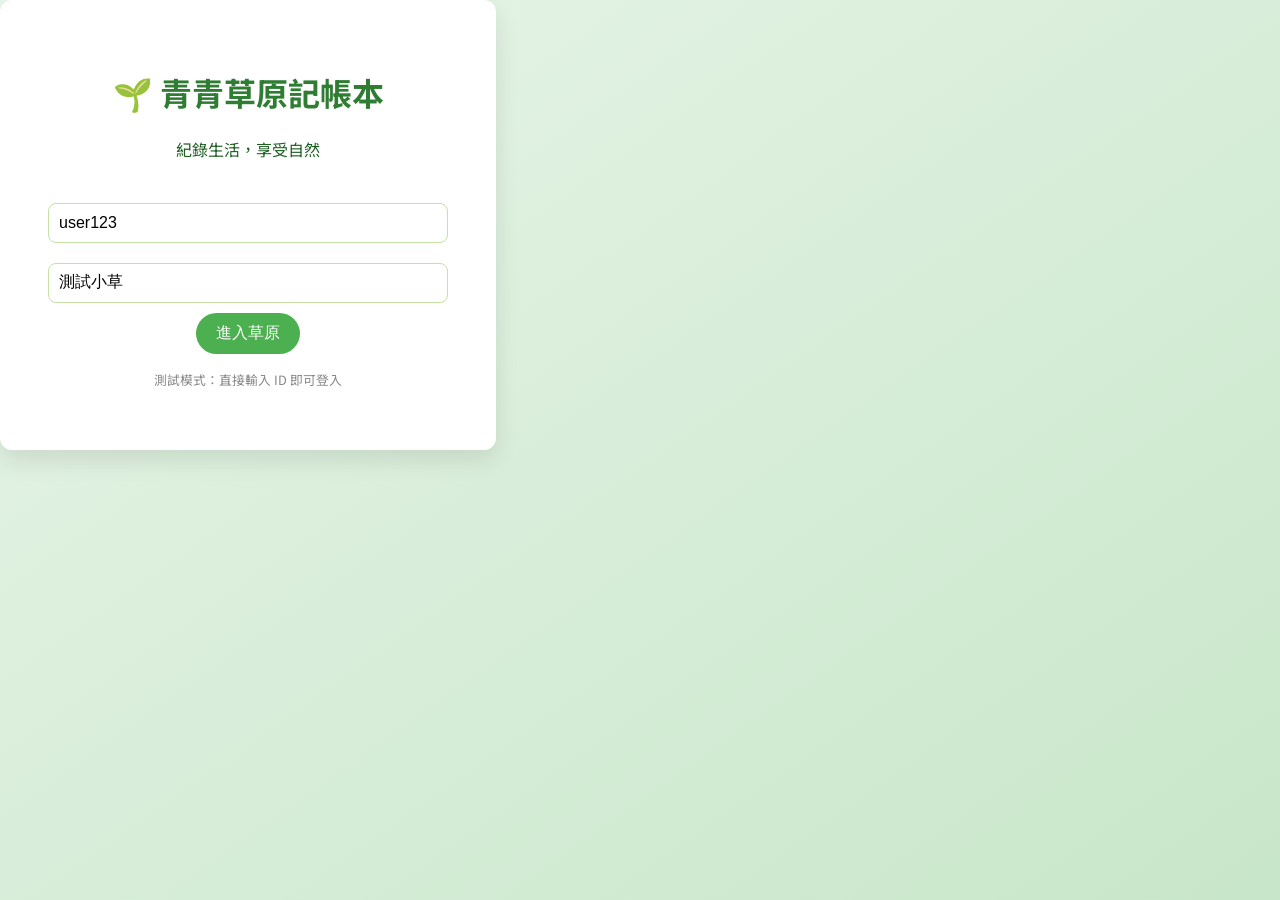
==== src/main/resources/static/app.html @ 778fdc4c "新增前端測試" ====
<!DOCTYPE html>
<html lang="zh-TW">
<head>
    <meta charset="UTF-8">
    <meta name="viewport" content="width=device-width, initial-scale=1.0">
    <title>青青草原記帳本</title>
    <link rel="stylesheet" href="css/style.css">
    <!-- Google Fonts -->
    <link href="https://fonts.googleapis.com/css2?family=Noto+Sans+TC:wght@400;500;700&display=swap" rel="stylesheet">
    <style>
        body { font-family: 'Noto Sans TC', sans-serif; }
    </style>
</head>
<body>

    <!-- 登入畫面 -->
    <div id="login-section">
        <div class="login-box">
            <h1 style="color: var(--dark-green);">🌱 青青草原記帳本</h1>
            <p>紀錄生活，享受自然</p>
            <div style="margin-top: 2rem;">
                <input type="text" id="login-google-id" placeholder="輸入 Google ID (模擬)" value="user123">
                <input type="text" id="login-nickname" placeholder="輸入暱稱" value="測試小草">
                <button class="btn" onclick="app.login()">進入草原</button>
            </div>
            <p style="font-size: 0.8rem; color: #888; margin-top: 1rem;">測試模式：直接輸入 ID 即可登入</p>
        </div>
    </div>

    <!-- 主應用程式 (登入後顯示) -->
    <div id="main-app" class="hidden">
        <header>
            <h1>🍃 青青草原記帳</h1>
            <div class="user-info">
                <span id="user-display-name"></span>
                <a href="#" onclick="location.reload()" style="color: white; margin-left: 10px; text-decoration: none;">(登出)</a>
            </div>
        </header>

        <div class="container">
            <!-- 導航分頁 -->
            <div class="tabs">
                <div class="tab active" onclick="app.switchTab('dashboard')">總覽</div>
                <div class="tab" onclick="app.switchTab('accounts')">我的帳戶</div>
                <div class="tab" onclick="app.switchTab('records')">收支紀錄</div>
                <div class="tab" onclick="app.switchTab('family')">家庭共享</div>
            </div>

            <!-- 1. 總覽 Dashboard -->
            <div id="tab-dashboard" class="tab-content">
                <div class="card">
                    <h2>我的資產</h2>
                    <div class="balance" id="total-balance">$ 0</div>
                    <div class="dashboard-grid">
                        <div style="text-align: center; color: #2e7d32;">
                            <small>總收入</small>
                            <div id="total-income" style="font-weight: bold;">$ 0</div>
                        </div>
                        <div style="text-align: center; color: #c62828;">
                            <small>總支出</small>
                            <div id="total-expense" style="font-weight: bold;">$ 0</div>
                        </div>
                    </div>
                </div>

                <div class="dashboard-grid">
                    <div class="card">
                        <h2>近期支出分類</h2>
                        <div id="category-stats-container">
                            <!-- JS 填入 -->
                            <p style="color:#888; text-align:center;">載入中...</p>
                        </div>
                    </div>
                    <div class="card">
                        <h2>快速操作</h2>
                        <button class="btn" style="width: 100%; margin-bottom: 10px;" onclick="app.showModal('modal-record')">✏️ 記一筆</button>
                        <button class="btn btn-outline" style="width: 100%;" onclick="app.showModal('modal-account')">💰 新增帳戶</button>
                    </div>
                </div>
            </div>

            <!-- 2. 帳戶 Accounts -->
            <div id="tab-accounts" class="tab-content hidden">
                <div class="card">
                    <div style="display: flex; justify-content: space-between; align-items: center;">
                        <h2>我的存摺</h2>
                        <button class="btn btn-outline" onclick="app.showModal('modal-account')">+ 新增帳戶</button>
                    </div>
                    <div id="accounts-list" style="margin-top: 1rem;">
                        <!-- JS 填入 -->
                    </div>
                </div>
            </div>

            <!-- 3. 紀錄 Records -->
            <div id="tab-records" class="tab-content hidden">
                <div class="card">
                    <div style="display: flex; justify-content: space-between; align-items: center;">
                        <h2>收支明細</h2>
                        <button class="btn btn-outline" onclick="app.showModal('modal-record')">+ 記帳</button>
                    </div>
                    <div id="records-list" style="margin-top: 1rem;">
                        <!-- JS 填入 -->
                    </div>
                </div>
            </div>

            <!-- 4. 家庭 Family -->
            <div id="tab-family" class="tab-content hidden">
                <!-- 未加入家庭顯示 -->
                <div id="no-family-view" class="hidden">
                    <div class="dashboard-grid">
                        <div class="card" style="text-align: center;">
                            <h2>建立新家庭</h2>
                            <p>成為家長，邀請成員加入</p>
                            <input type="text" id="new-family-name" placeholder="家庭名稱 (如: 幸福一家)">
                            <button class="btn" onclick="app.createFamily()">建立家庭</button>
                        </div>
                        <div class="card" style="text-align: center;">
                            <h2>加入現有家庭</h2>
                            <p>輸入邀請碼加入</p>
                            <input type="text" id="join-family-code" placeholder="輸入邀請碼">
                            <button class="btn btn-outline" onclick="app.joinFamily()">申請加入</button>
                        </div>
                    </div>
                </div>

                <!-- 已加入家庭顯示 -->
                <div id="family-view" class="hidden">
                    <div class="card">
                        <h2>🏠 家庭成員</h2>
                        <div id="family-members-list" class="dashboard-grid">
                            <!-- JS 填入 -->
                        </div>
                    </div>
                    
                    <div class="card">
                        <h2>📊 全家收支概況</h2>
                        <div id="family-stats-list">
                             <!-- JS 填入 -->
                        </div>
                    </div>

                    <div class="card">
                        <h2>⚙️ 隱私設定</h2>
                        <div style="display: flex; gap: 20px; align-items: center;">
                            <label>
                                <input type="checkbox" id="setting-share-stats" onchange="app.updatePrivacy()"> 分享統計數據
                            </label>
                            <label>
                                <input type="checkbox" id="setting-share-accounts" onchange="app.updatePrivacy()"> 分享詳細帳戶
                            </label>
                        </div>
                    </div>
                    
                    <!-- Host 專區 -->
                     <div class="card" id="host-zone" style="display: none; border-color: orange;">
                        <h2 style="color: chocolate;">👑 家長管理區</h2>
                        <h3>待審核申請</h3>
                        <div id="join-requests-list">
                            <p>暫無申請</p>
                        </div>
                    </div>
                </div>
            </div>
        </div>
    </div>

    <!-- Modals -->

    <!-- 新增帳戶 Modal -->
    <div id="modal-account" class="modal">
        <div class="modal-content">
            <span class="close-modal" onclick="app.closeModal('modal-account')">&times;</span>
            <h2>新增帳戶</h2>
            <input type="text" id="acc-name" placeholder="帳戶名稱 (如: 薪資戶)">
            <input type="number" id="acc-balance" placeholder="初始餘額" value="0">
            <button class="btn" style="width: 100%; margin-top: 10px;" onclick="app.createAccount()">建立</button>
        </div>
    </div>

    <!-- 記帳 Modal -->
    <div id="modal-record" class="modal">
        <div class="modal-content">
            <span class="close-modal" onclick="app.closeModal('modal-record')">&times;</span>
            <h2>記一筆</h2>
            
            <label>類型</label>
            <div style="display: flex; gap: 10px; margin-bottom: 10px;">
                <button class="btn" id="btn-type-expense" onclick="app.setRecordType('EXPENSE')" style="flex:1;">支出</button>
                <button class="btn btn-outline" id="btn-type-income" onclick="app.setRecordType('INCOME')" style="flex:1;">收入</button>
            </div>
            
            <label>帳戶</label>
            <select id="record-account-select">
                <option>載入中...</option>
            </select>

            <label>金額</label>
            <input type="number" id="record-amount" placeholder="金額">

            <label>分類</label>
            <select id="record-category-select" onchange="app.onCategoryChange()">
                <option value="">請選擇主分類</option>
            </select>
            
            <div style="display: flex; gap: 5px; margin-top: 5px;">
                <select id="record-sub-select" style="flex: 1;" onchange="app.onSubCategoryChange()">
                    <option value="">請選擇子分類</option>
                </select>
                <input type="text" id="record-sub-input" placeholder="輸入新分類名稱" style="display: none; flex: 1;">
            </div>

            <label>日期</label>
            <input type="date" id="record-date">

            <label>備註</label>
            <input type="text" id="record-note" placeholder="備註">

            <button class="btn" style="width: 100%; margin-top: 10px;" onclick="app.createRecord()">儲存</button>
        </div>
    </div>

    <script src="js/app.js"></script>
</body>
</html>
---- src/main/resources/static/css/style.css ----
:root {
    --primary-green: #4caf50;
    --dark-green: #2e7d32;
    --light-green: #e8f5e9;
    --accent-green: #81c784;
    --text-color: #1b5e20;
    --white: #ffffff;
    --shadow: 0 4px 6px rgba(0, 0, 0, 0.1);
    --radius: 12px;
}

body {
    font-family: 'Segoe UI', Tahoma, Geneva, Verdana, sans-serif;
    background-color: var(--light-green);
    color: var(--text-color);
    margin: 0;
    padding: 0;
    display: flex;
    flex-direction: column;
    min-height: 100vh;
    background-image: linear-gradient(to bottom right, #e8f5e9, #c8e6c9);
}

/* Header */
header {
    background-color: var(--primary-green);
    color: var(--white);
    padding: 1rem 2rem;
    box-shadow: var(--shadow);
    display: flex;
    justify-content: space-between;
    align-items: center;
}

header h1 {
    margin: 0;
    font-size: 1.5rem;
    font-weight: 600;
    display: flex;
    align-items: center;
    gap: 10px;
}

.user-info {
    font-size: 0.9rem;
    background-color: rgba(255, 255, 255, 0.2);
    padding: 5px 15px;
    border-radius: 20px;
}

/* Container */
.container {
    max-width: 1200px;
    margin: 2rem auto;
    padding: 0 1rem;
    flex: 1;
    width: 100%;
    box-sizing: border-box;
}

/* Cards */
.card {
    background-color: var(--white);
    border-radius: var(--radius);
    padding: 1.5rem;
    margin-bottom: 1.5rem;
    box-shadow: var(--shadow);
    border: 1px solid #dcedc8;
    transition: transform 0.2s;
}

.card:hover {
    transform: translateY(-2px);
}

.card h2 {
    margin-top: 0;
    color: var(--dark-green);
    border-bottom: 2px solid var(--light-green);
    padding-bottom: 0.5rem;
    font-size: 1.25rem;
}

/* Login Screen */
#login-screen {
    display: flex;
    justify-content: center;
    align-items: center;
    height: 80vh;
}

.login-box {
    background: var(--white);
    padding: 3rem;
    border-radius: var(--radius);
    text-align: center;
    box-shadow: 0 10px 25px rgba(0,0,0,0.1);
    max-width: 400px;
    width: 100%;
}

.btn {
    background-color: var(--primary-green);
    color: var(--white);
    border: none;
    padding: 10px 20px;
    border-radius: 25px;
    cursor: pointer;
    font-size: 1rem;
    transition: background-color 0.3s;
    text-decoration: none;
    display: inline-block;
}

.btn:hover {
    background-color: var(--dark-green);
}

.btn-outline {
    background-color: transparent;
    border: 2px solid var(--primary-green);
    color: var(--primary-green);
}

.btn-outline:hover {
    background-color: var(--primary-green);
    color: var(--white);
}

input[type="text"], input[type="number"], input[type="date"], select {
    width: 100%;
    padding: 10px;
    margin: 10px 0;
    border: 1px solid #c5e1a5;
    border-radius: 8px;
    box-sizing: border-box;
    font-size: 1rem;
}

input:focus, select:focus {
    outline: none;
    border-color: var(--primary-green);
    box-shadow: 0 0 5px rgba(76, 175, 80, 0.3);
}

/* Dashboard Grid */
.dashboard-grid {
    display: grid;
    grid-template-columns: repeat(auto-fit, minmax(300px, 1fr));
    gap: 1.5rem;
}

/* List Items */
.list-item {
    display: flex;
    justify-content: space-between;
    align-items: center;
    padding: 10px 0;
    border-bottom: 1px solid #f1f8e9;
}

.list-item:last-child {
    border-bottom: none;
}

.amount {
    font-weight: bold;
}

.amount.income {
    color: #2e7d32; /* Green */
}

.amount.expense {
    color: #c62828; /* Red */
}

.balance {
    font-size: 2rem;
    font-weight: bold;
    color: var(--dark-green);
    text-align: center;
    margin: 1rem 0;
}

/* Tabs */
.tabs {
    display: flex;
    gap: 1rem;
    margin-bottom: 1rem;
    border-bottom: 2px solid #c5e1a5;
    padding-bottom: 5px;
}

.tab {
    padding: 5px 15px;
    cursor: pointer;
    color: var(--text-color);
    font-weight: 500;
    opacity: 0.7;
}

.tab.active {
    opacity: 1;
    border-bottom: 3px solid var(--dark-green);
    color: var(--dark-green);
}

/* Modal */
.modal {
    display: none;
    position: fixed;
    z-index: 1000;
    left: 0;
    top: 0;
    width: 100%;
    height: 100%;
    background-color: rgba(0,0,0,0.5);
    justify-content: center;
    align-items: center;
}

.modal.show {
    display: flex;
}

.modal-content {
    background-color: var(--white);
    padding: 2rem;
    border-radius: var(--radius);
    width: 90%;
    max-width: 500px;
    position: relative;
    animation: slideDown 0.3s ease-out;
}

@keyframes slideDown {
    from { transform: translateY(-50px); opacity: 0; }
    to { transform: translateY(0); opacity: 1; }
}

.close-modal {
    position: absolute;
    top: 10px;
    right: 15px;
    font-size: 1.5rem;
    cursor: pointer;
    color: #888;
}

.hidden {
    display: none !important;
}

/* Stats */
.stat-row {
    display: flex;
    justify-content: space-between;
    margin-bottom: 0.5rem;
}

.progress-bar-bg {
    background-color: #f1f8e9;
    height: 10px;
    border-radius: 5px;
    overflow: hidden;
    margin-bottom: 1rem;
}

.progress-bar-fill {
    height: 100%;
    background-color: var(--accent-green);
}
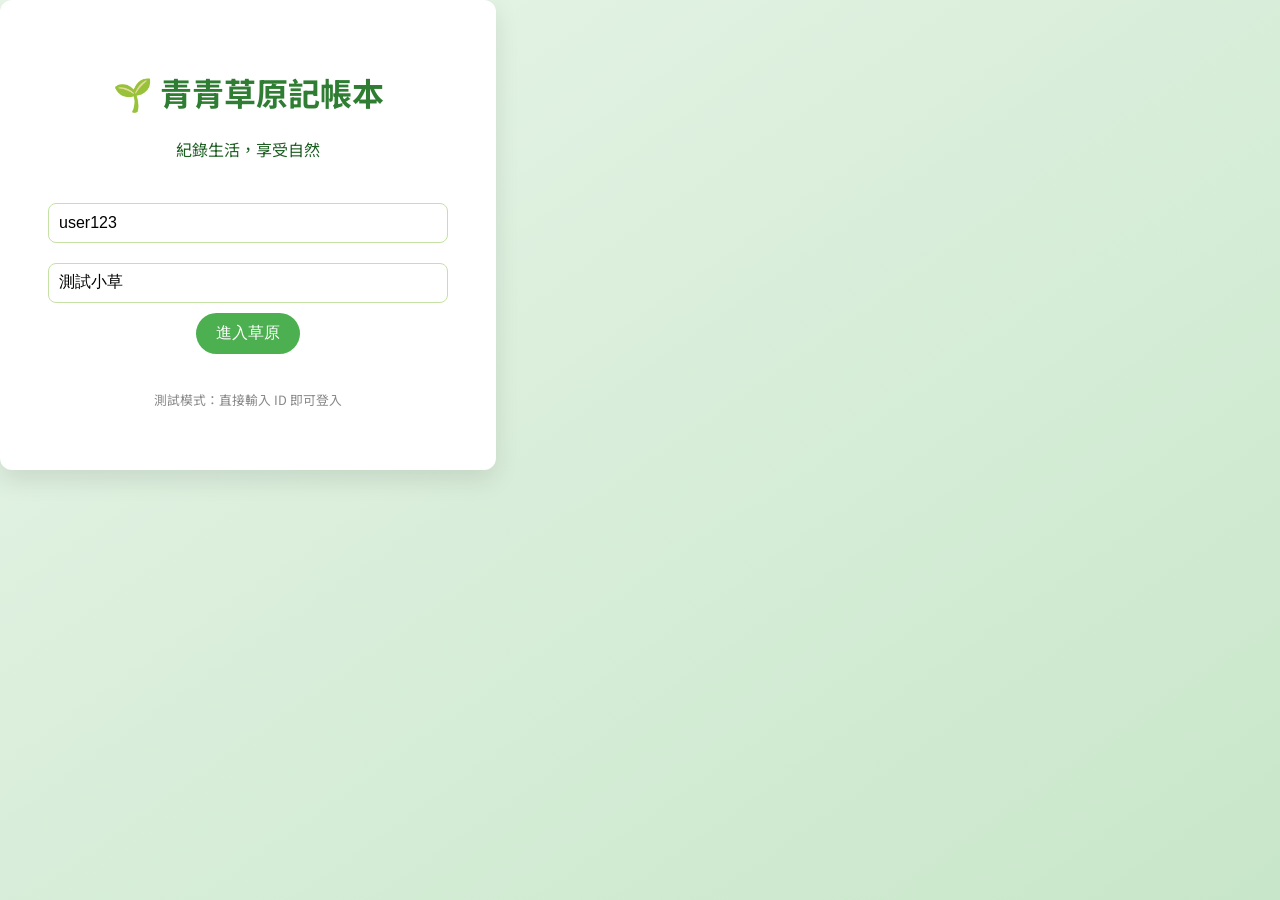
==== commit e09345ad: "雲端部屬" ====
--- a/src/main/resources/static/app.html
+++ b/src/main/resources/static/app.html
@@ -7,6 +7,7 @@
     <link rel="stylesheet" href="css/style.css">
     <!-- Google Fonts -->
     <link href="https://fonts.googleapis.com/css2?family=Noto+Sans+TC:wght@400;500;700&display=swap" rel="stylesheet">
+    <script src="https://accounts.google.com/gsi/client" async defer></script>
     <style>
         body { font-family: 'Noto Sans TC', sans-serif; }
     </style>
@@ -23,6 +24,10 @@
                 <input type="text" id="login-nickname" placeholder="輸入暱稱" value="測試小草">
                 <button class="btn" onclick="app.login()">進入草原</button>
             </div>
+            
+            <!-- Google Login Button Container -->
+            <div id="google-btn" style="margin-top: 20px; display: flex; justify-content: center;"></div>
+
             <p style="font-size: 0.8rem; color: #888; margin-top: 1rem;">測試模式：直接輸入 ID 即可登入</p>
         </div>
     </div>
@@ -33,7 +38,7 @@
             <h1>🍃 青青草原記帳</h1>
             <div class="user-info">
                 <span id="user-display-name"></span>
-                <a href="#" onclick="location.reload()" style="color: white; margin-left: 10px; text-decoration: none;">(登出)</a>
+                <a href="#" onclick="app.logout()" style="color: white; margin-left: 10px; text-decoration: none;">(登出)</a>
             </div>
         </header>
 
@@ -44,6 +49,7 @@
                 <div class="tab" onclick="app.switchTab('accounts')">我的帳戶</div>
                 <div class="tab" onclick="app.switchTab('records')">收支紀錄</div>
                 <div class="tab" onclick="app.switchTab('family')">家庭共享</div>
+                <div class="tab" onclick="app.switchTab('settings')">個人設定</div>
             </div>
 
             <!-- 1. 總覽 Dashboard -->
@@ -141,18 +147,6 @@
                         </div>
                     </div>
 
-                    <div class="card">
-                        <h2>⚙️ 隱私設定</h2>
-                        <div style="display: flex; gap: 20px; align-items: center;">
-                            <label>
-                                <input type="checkbox" id="setting-share-stats" onchange="app.updatePrivacy()"> 分享統計數據
-                            </label>
-                            <label>
-                                <input type="checkbox" id="setting-share-accounts" onchange="app.updatePrivacy()"> 分享詳細帳戶
-                            </label>
-                        </div>
-                    </div>
-                    
                     <!-- Host 專區 -->
                      <div class="card" id="host-zone" style="display: none; border-color: orange;">
                         <h2 style="color: chocolate;">👑 家長管理區</h2>
@@ -160,6 +154,42 @@
                         <div id="join-requests-list">
                             <p>暫無申請</p>
                         </div>
+                    </div>
+                </div>
+            </div>
+
+            <!-- 5. 設定 Settings -->
+            <div id="tab-settings" class="tab-content hidden">
+                <div class="card">
+                    <h2>🔔 每日記帳提醒</h2>
+                    <p>養成記帳好習慣，在您忘記記帳時發送提醒。</p>
+                    <div style="margin-top: 15px;">
+                        <div style="margin-bottom: 15px;">
+                            <label style="cursor: pointer; display: flex; align-items: center;">
+                                <input type="checkbox" id="setting-reminder-enable" style="width: 20px; height: 20px; margin-right: 10px;">
+                                <span style="font-size: 1.1rem;">啟用每日提醒</span>
+                            </label>
+                        </div>
+                        <div style="margin-bottom: 15px;">
+                            <label style="font-weight: bold;">提醒時間：</label>
+                            <input type="time" id="setting-reminder-time" style="font-size: 1.2rem; padding: 5px;">
+                        </div>
+                        <button class="btn" onclick="app.saveReminderSettings()">儲存設定</button>
+                    </div>
+                </div>
+
+                <div class="card">
+                    <h2>⚙️ 家庭隱私設定</h2>
+                    <p>決定您在家庭共享中的資料公開程度。</p>
+                    <div style="display: flex; gap: 20px; align-items: center; margin-top: 15px;">
+                        <label style="cursor: pointer; display: flex; align-items: center;">
+                            <input type="checkbox" id="setting-share-stats" style="width: 20px; height: 20px; margin-right: 10px;" onchange="app.updatePrivacy()"> 
+                            <span style="font-size: 1.1rem;">分享統計數據</span>
+                        </label>
+                        <label style="cursor: pointer; display: flex; align-items: center;">
+                            <input type="checkbox" id="setting-share-accounts" style="width: 20px; height: 20px; margin-right: 10px;" onchange="app.updatePrivacy()"> 
+                            <span style="font-size: 1.1rem;">分享詳細帳戶</span>
+                        </label>
                     </div>
                 </div>
             </div>
@@ -208,7 +238,11 @@
                 <select id="record-sub-select" style="flex: 1;" onchange="app.onSubCategoryChange()">
                     <option value="">請選擇子分類</option>
                 </select>
-                <input type="text" id="record-sub-input" placeholder="輸入新分類名稱" style="display: none; flex: 1;">
+                <!-- 自訂輸入框區塊 (預設隱藏) -->
+                <div id="record-sub-custom-wrapper" style="display: none; flex: 1; gap: 5px;">
+                    <input type="text" id="record-sub-input" placeholder="輸入新分類名稱" style="flex: 1;">
+                    <button type="button" class="btn btn-outline" style="padding: 0 10px;" onclick="app.cancelCustomSub()">✕</button>
+                </div>
             </div>
 
             <label>日期</label>
